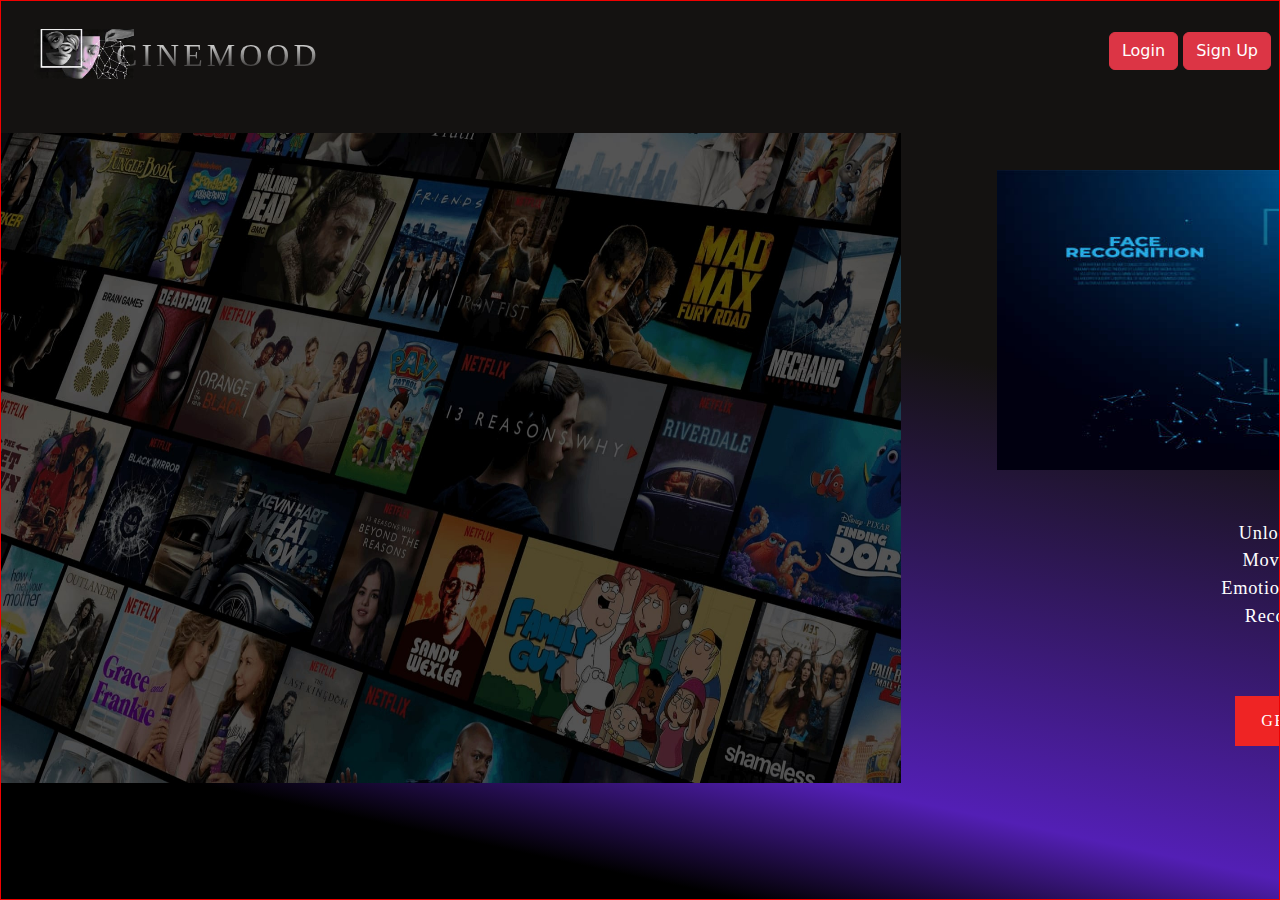
==== index.html @ 0e85ff9f "Add files via upload" ====
<!DOCTYPE html>
<html lang="en">
<head>
    <meta charset="UTF-8">
    <meta name="viewport" content="width=device-width, initial-scale=1.0">
    <link rel="preconnect" href="https://fonts.googleapis.com" />
    <link rel="preconnect" href="https://fonts.gstatic.com" crossorigin />
    <link href="https://fonts.googleapis.com/css2?family=Merriweather+Sans:wght@300;400;500;600;700&display=swap" rel="stylesheet" />
    
    <link href="https://cdn.jsdelivr.net/npm/bootstrap@5.0.1/dist/css/bootstrap.min.css" rel="stylesheet" integrity="sha38+0n0xVW2eSR5OomGNYDnhzAbDsOXxcvSN1TPprVMTNDbiYZCxYbOOl7+AMvyTG2x" crossorigin="anonymous">

    <title>Document</title>
    <link rel="stylesheet" href="index.css">
</head>
<body>

    <div class="wrapper">

        <div class="header">
            <div class="header-left">
                <div class="header-img">
                    <img src="images.png" height="50px" width="100px" loading="lazy">
                </div>

                <div class="text">CINEMOOD</div>
            </div> 

            
            <div class="mx-2">

                <button class="btn btn-danger" data-toggle="modal" data-target="#loginModal">Login</button>

                <button class="btn btn-danger" data-toggle="modal" data-target="#signupModal">Sign Up</button>

            </div>
            
        </div>


        <div class="main-container">
            <div class="main-left">
                <img src="test.jpeg" height="650px" width="900px">
            </div>
            
            <div class="main-right">
                <img src="facial.jpeg" height="300px" width="650px">

                <p> Unlock the Magic of Movies Cinemood's Emotion-Powered Movie Recommendations! </p>

                <form action="page.html"> <button class="start" type="submit">GET STARTED</button> </form>
            
            </div>
        </div>
                
    </div>

  <!-- Login modal -->
  <div class="modal fade" id="loginModal" tabindex="-1" role="dialog" aria-labelledby="loginModalLabel"
  aria-hidden="true">
  <div class="modal-dialog">
      <div class="modal-content">
          <div class="modal-header">
              <h5 class="modal-title" id="loginModalLabel">Login to CineMood</h5>
              <button type="button" class="close" data-dismiss="modal" aria-label="Close">
                  <span aria-hidden="true">&times;</span>
              </button>
          </div>
          <div class="modal-body">
              <form action="login.php" method="post">
                  <div class="form-group">
                      <label for="exampleInputEmail1">Email address</label>
                      <input type="email" name="email" class="form-control" id="exampleInputEmail1"
                          aria-describedby="emailHelp" placeholder="name@gmail.com" required>
                      <small id="emailHelp" class="form-text text-muted">We'll never share your email with anyone else.</small>
                  </div>


                  <div class="input-group mb-3">
                      <div class="input-group-prepend">
                          <span class="input-group-text" id="basic-addon1">@</span>
                      </div>
                      <input type="text" class="form-control" name="username" placeholder="Username"
                          aria-label="Username" required aria-describedby="basic-addon1">
                  </div>

                  <div class="form-group">
                      <label for="exampleInputPassword1">Password</label>
                      <input type="password" name="password" class="form-control" id="exampleInputPassword1"
                          required>
                  </div>
                  <div class="form-group">
                      <label for="exampleInputPassword1">Confirm Password</label>
                      <input type="password" name="Cpassword" class="form-control" id="exampleInputPassword2"
                          required>
                  </div>
                  <div class="col-auto my-1">
                      <div class="custom-control custom-checkbox mr-sm-2">
                          <input type="checkbox" name="remember" class="custom-control-input"
                              id="customControlAutosizing">
                          <label class="custom-control-label" for="customControlAutosizing">Remember Me
                          </label>
                      </div><br>
                  </div>
                  <input type="submit" class="btn btn-primary" name="login" value="Login">
              </form>
          </div>

        <div class="modal-footer">
              <button type="button" class="btn btn-secondary" data-dismiss="modal">Close</button>
        </div>

          </div>
    </div>
    </div>


     <!-- SignUp modal -->
     <div class="modal fade" id="signupModal" tabindex="-1" role="dialog" aria-labelledby="signupModalLabel"
     aria-hidden="true">
     <div class="modal-dialog">
         <div class="modal-content">
             <div class="modal-header">
                 <h5 class="modal-title" id="signupModalLabel">Create Account</h5>
                 <button type="button" class="close" data-dismiss="modal" aria-label="Close">
                     <span aria-hidden="true">&times;</span>
                 </button>
             </div>
             <div class="modal-body">
                 <form action="signup.php" method="post">
                     <div class="form-group">
                         <label for="exampleInputEmail1">Email address</label>
                         <input type="email" name="newemail" placeholder="name@gmail.com" class="form-control"
                             id="exampleInputEmail1" aria-describedby="emailHelp" required>
                         <small id="emailHelp" class="form-text text-muted">We'll never share your email with anyone else.</small>
                     </div>

                     <div class="input-group mb-3">
                         <div class="input-group-prepend">
                             <span class="input-group-text" id="basic-addon1">@</span>
                         </div>
                         <input type="text" class="form-control" name="newusername" placeholder="Username"
                             aria-label="Username" required aria-describedby="basic-addon1">
                     </div>

                     <div class="form-group">
                         <label for="exampleInputPassword1">Password</label>
                         <input type="password" name="newpassword" placeholder="Atleast 8-digits long"
                             class="form-control" id="exampleInputPassword1" required>
                     </div>
                     <div class="form-group">
                         <label for="exampleInputPassword">Confirm Password</label>
                         <input type="password" name="Confirmpassword" class="form-control"
                             id="exampleInputPassword" required>
                     </div>
                     <div class="form-group form-check">
                         <input type="checkbox" name="new" class="form-check-input" id="exampleCheck1">
                         <label class="form-check-label" for="exampleCheck1">New to this website ?</label>
                     </div>
                     <button type="submit" class="btn btn-primary">SignUp</button>
                 </form>
             </div>
             <div class="modal-footer">
                 <button type="button" class="btn btn-secondary" data-dismiss="modal">Close</button>

                 </div>
             </div>
         </div>
    </div>






    <!-- <script src="index.js"></script> -->
    <script src="https://cdn.jsdelivr.net/npm/bootstrap@5.0.1/dist/js/bootstrap.bundle.min.js " integrity="sha384- gtEjrD/SeCtmISkJkNUaaKMoLD0//ElJ19smozuHV6z3Iehds+3Ulb9Bn9Plx0x4 " crossorigin="anonymous "></script>


     <!-- Optional JavaScript -->
    <!-- jQuery first, then Popper.js, then Bootstrap JS -->
    <script src="https://code.jquery.com/jquery-3.4.1.slim.min.js"
        integrity="sha384-J6qa4849blE2+poT4WnyKhv5vZF5SrPo0iEjwBvKU7imGFAV0wwj1yYfoRSJoZ+n"
        crossorigin="anonymous"></script>
    <script src="https://cdn.jsdelivr.net/npm/popper.js@1.16.0/dist/umd/popper.min.js"
        integrity="sha384-Q6E9RHvbIyZFJoft+2mJbHaEWldlvI9IOYy5n3zV9zzTtmI3UksdQRVvoxMfooAo"
        crossorigin="anonymous"></script>
    <script src="https://stackpath.bootstrapcdn.com/bootstrap/4.4.1/js/bootstrap.min.js"
        integrity="sha384-wfSDF2E50Y2D1uUdj0O3uMBJnjuUD4Ih7YwaYd1iqfktj0Uod8GCExl3Og8ifwB6"
        crossorigin="anonymous"></script>
</body>
</html>
---- index.css ----
*,
*::before,
*::after{
    margin: 0;
    padding: 0;
    box-sizing: border-box;
}

@font-face {
    font-family: Aclonica;
    src: url("./Aclonica/Aclonica-Regular.ttf");
}

.wrapper{
    height: 100vh;
    width: 100vw;
    border: 1px solid #F10000;
    background: linear-gradient(192deg, #141211 36.35%, #531FB5 75.1%, #000 86.57%);
    box-shadow: 0px 4px 4px 0px rgba(0, 0, 0, 0.25);
    background-repeat: no-repeat;
    overflow-x: hidden;
}

.header{
    width: 100%;
    height: 100px;
    display: flex;
    justify-content: space-between;
    align-items: center;
}

.header-left{
    width: 25%;
    display: flex;
    gap:20px;
    justify-content: space-between;
}

.header-img{
    margin: 0 auto;
    width: 30px;
    height: 30px;
    background: lightgray 50% / cover no-repeat;
    object-fit: contain;
}

.text{
    font-family: Aclonica;
    font-size: 2rem;
    font-style: normal;
    font-weight: 350;
    line-height: normal;
    letter-spacing: 0.25rem;
    margin-top: 0.5rem;

    background: linear-gradient(180deg, #FFF 0%, rgba(255, 255, 255, 0.00) 100%);
    background-clip: text;
    -webkit-background-clip: text;
    -webkit-text-fill-color: transparent;
}

.header-right{
    width:20%;
    display: flex;
    align-items: center;
    justify-content: space-between;
    /* gap:10px; */
}

.signup{
    margin-left: 0.2rem;
    border:none;
    font-size: 1.25rem;
    background: #0050EB;
    font-family: Aclonica;
    overflow: hidden;
    color: #FFF;
    font-weight: 400;
    padding: 10px;
    display: flex;
    justify-content: center;
    align-items: center;
    gap: 10px;
    width:6.625rem;
    cursor: pointer;
}

.login{
    border:none;
    font-size: 1.25rem;
    background: #0050EB;
    padding: 10px;
    display: flex;
    justify-content: center;
    align-items: center;
    gap: 10px;
    overflow: hidden;
    color: #FFF;
    font-weight: 400;
    font-family: Aclonica;
    width:6.625rem;
    margin-right: 4.5rem;
    cursor: pointer;
}

.main-container{
    width:90%;
    display: flex;
    align-items: center;
    justify-content: space-between;
    gap:6rem;
    margin-top: 2rem;
}

.main-right{
    display: flex;
    flex-direction: column;
    align-items: center;
    justify-content: center;
    gap:50px;
}

.main-right img{
    background: lightgray 50% / cover no-repeat;
    /* border:2px solid white; */
}

.main-right p{
    width:35%;
    color: #FFF;
    text-align: center;
    font-family: Aclonica;
    font-weight: 400;
    font-size: 1.15rem;
    letter-spacing: 0.045rem;
}

.start{
    display: flex;
    justify-content: center;
    align-items: center;
    width:175px;
    padding: 0.625rem;
    height: 50px;
    border:none;
    background: #EF2424;
    color: #FFF;
    font-family: Aclonica;
    font-size: 1rem;
    letter-spacing: 0.095rem;
    cursor: pointer;
}

.start:hover{
    /* outline: rgba(#eb3941, #f15e64, #e14e53, #e2373f);   */
    box-shadow: 0 5px 15px rgba(242, 97, 103, .4);
}
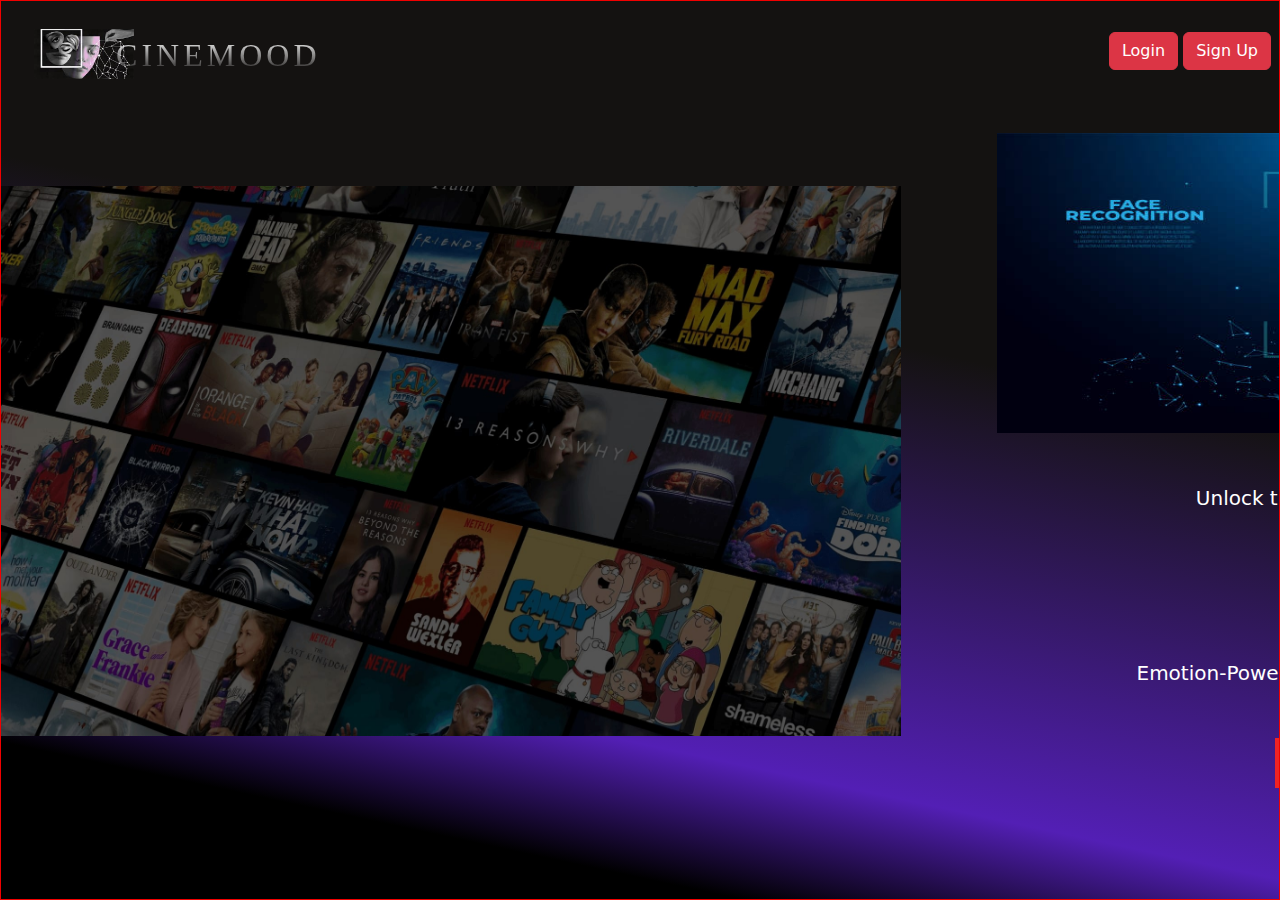
==== commit 705fab4c: "Update index.html" ====
--- a/index.html
+++ b/index.html
@@ -26,7 +26,7 @@
             </div> 
 
             
-            <div class="mx-2">
+            <div class="mx-2 .">
 
                 <button class="btn btn-danger" data-toggle="modal" data-target="#loginModal">Login</button>
 
@@ -39,15 +39,17 @@
 
         <div class="main-container">
             <div class="main-left">
-                <img src="test.jpeg" height="650px" width="900px">
+                <img src="test.jpeg" height="550px" width="900px">
             </div>
             
             <div class="main-right">
                 <img src="facial.jpeg" height="300px" width="650px">
 
-                <p> Unlock the Magic of Movies Cinemood's Emotion-Powered Movie Recommendations! </p>
+                <div style="color: white; font-size:20px; margin-left:70px;"> Unlock the Magic of Movies with</div>
+                <div style="color: white; font-family: 'Pacifico', cursive; font-size:30px; margin-left:70px; "> Cinemood's</div>
+                <div style="color: white; font-size:20px; margin-left:70px; "> Emotion-Powered Movie Recommendations! </div>
 
-                <form action="page.html"> <button class="start" type="submit">GET STARTED</button> </form>
+                <form action="page.html"> <button class="start" type="submit" style="margin-left: 80px;">GET STARTED</button> </form>
             
             </div>
         </div>
@@ -188,4 +190,4 @@
         integrity="sha384-wfSDF2E50Y2D1uUdj0O3uMBJnjuUD4Ih7YwaYd1iqfktj0Uod8GCExl3Og8ifwB6"
         crossorigin="anonymous"></script>
 </body>
-</html>+</html>
